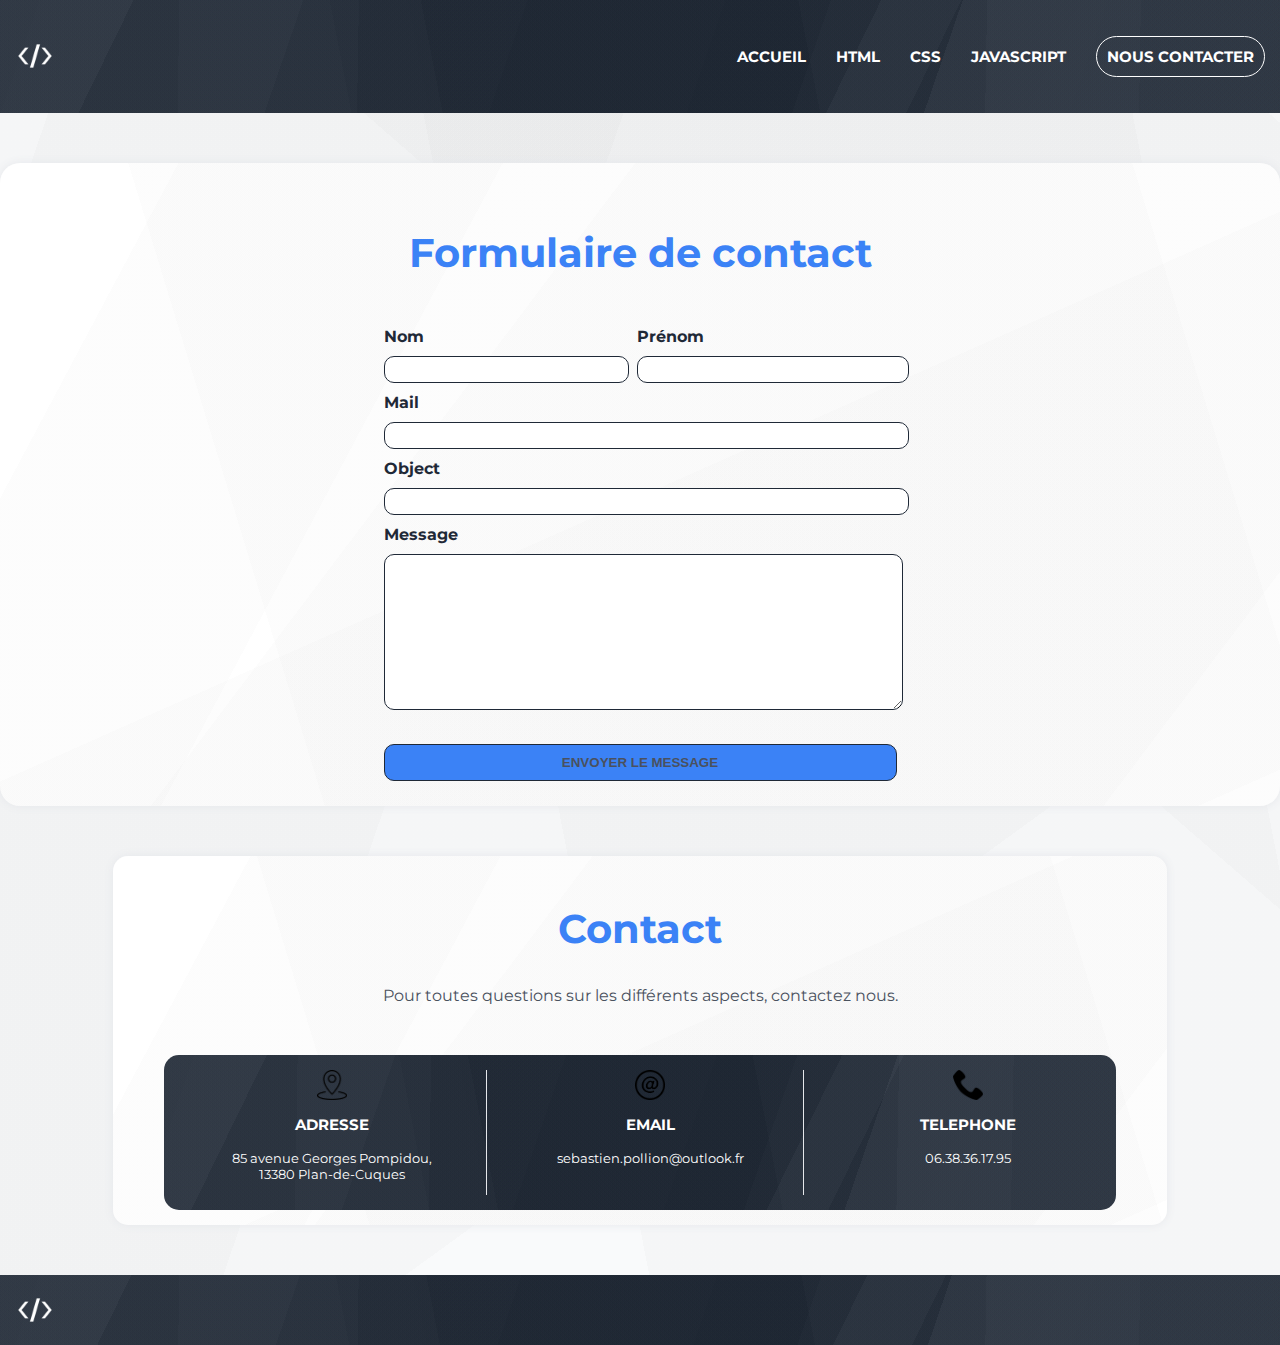
==== pages/contact.html @ adbff3ed "Projet Finalisé" ====
<!DOCTYPE html>
<html lang="fr">

<head>
    <meta charset="UTF-8" />
    <meta name="viewport" content="width=device-width, initial-scale=1.0" />
    <title>Contact</title>
    <link rel="stylesheet" href="../assets/css/style.css" />
    <script src="../assets/js/script.js"></script>
    <link rel="preconnect" href="https://fonts.googleapis.com" />
    <link rel="preconnect" href="https://fonts.gstatic.com" crossorigin />
    <link href="https://fonts.googleapis.com/css2?family=Montserrat:ital,wght@0,100..900;1,100..900&display=swap"
        rel="stylesheet" />
</head>

<body>
    <div class="overlay_menu_mobile" onclick="closeMenuMobile()"></div>
    <header>
        <h1>
            <a class="lien_dev" href="../index.html">
                <img class="logo_dev_img" src="../assets/images/logo_dev.png" alt="logo developpeur" />
            </a>
        </h1>
        <nav class="header_nav">
            <div class="header_nav_close" onclick="closeMenuMobile()">
                <svg xmlns="http://www.w3.org/2000/svg" fill="none" viewBox="0 0 24 24" stroke-width="1.5"
                    stroke="currentColor" class="size-6">
                    <path stroke-linecap="round" stroke-linejoin="round" d="M6 18 18 6M6 6l12 12" />
                </svg>
            </div>
            <ul class="header_nav_menu">
                <li><a class="header_nav_menu_link" href="../index.html">ACCUEIL</a></li>
                <li><a class="header_nav_menu_link" href="./HTML_explique.html">HTML</a></li>
                <li><a class="header_nav_menu_link" href="./CSS_explique.html">CSS</a></li>
                <li><a class="header_nav_menu_link" href="./JS_explique.html">JAVASCRIPT</a></li>
                <li><a id="lien_contact" class="header_nav_menu_link" href="./contact.html">NOUS CONTACTER</a></li>
            </ul>
        </nav>
        <div class="header_burger" onclick="openMenuMobile()">
            <svg viewBox="0 0 24 24" fill="none" xmlns="http://www.w3.org/2000/svg">
                <g id="SVGRepo_bgCarrier" stroke-width="0"></g>
                <g id="SVGRepo_tracerCarrier" stroke-linecap="round" stroke-linejoin="round"></g>
                <g id="SVGRepo_iconCarrier">
                    <path d="M4 18L20 18" stroke="#000000" stroke-width="2" stroke-linecap="round"></path>
                    <path d="M4 12L20 12" stroke="#000000" stroke-width="2" stroke-linecap="round"></path>
                    <path d="M4 6L20 6" stroke="#000000" stroke-width="2" stroke-linecap="round"></path>
                </g>
            </svg>
        </div>
    </header>

    <main>
        <form>
            <div class="all_form">
                <section id="formulaire">
                    <h2>Formulaire de contact</h2>

                    <div class="nom_prenom">
                        <div class="name">
                            <label for="name"> <strong>Nom</strong></label>

                            <input id="name" type="text">
                        </div>
                        <div class="fname">
                            <label for="fname"> <strong>Prénom</strong></label>

                            <input id="fname" type="text">
                        </div>
                    </div>
                    <div class="mail">
                        <label for="email">
                            <strong>Mail</strong>
                        </label>
                        <input type="email" name="email" id="email" required>
                    </div>
                    <div class="object">
                        <label for="object"> <strong>Object</strong></label>

                        <input id="other" type="text">
                    </div>
                    <div class="message">
                        <label for="message">
                            <strong>Message</strong>
                        </label>
                        <textarea name="message" id="message" rows="10">
                    </textarea>
                    </div>
                    <div class="send">
                        <input type="button" value="ENVOYER LE MESSAGE" onclick="openPopup(
                        )">
                    </div>
                </section>
                <div class="overlay_popup" onclick="closePopup()"></div>
                <article class="popup" id="popup">
                    <div class="popup_img">
                        <img src="../assets/images/verifier.png" alt="logo message envoyé">
                    </div>
                    <h2>Merci !</h2>
                    <p>Votre message a été envoyé avec succés. Merci!</p>
                    <button type="button" onclick="closePopup()">OK</button>
                </article>
            </div>
        </form>
        <section id="Contact">
            <h2>Contact</h2>
            <div class="description_contact">
                <p>Pour toutes questions sur les différents aspects, contactez nous.</p>
            </div>
            <div class="box_contact">
                <article class="adresse">
                    <div class="img_lien_contact">
                        <img src="../assets/images/contact_adresse.png" alt="logo adresse">
                    </div>
                    </a>
                    <h3>ADRESSE</h3>
                    <p>85 avenue Georges Pompidou, <br>13380 Plan-de-Cuques
                    </p>
                </article>
                <article class="email">
                    <div class="img_lien_contact">
                        <img src="../assets/images/contact_mail.png" alt="logo email">
                    </div>
                    </a>
                    <h3>EMAIL</h3>
                    <p>sebastien.pollion@outlook.fr
                    </p>
                </article>
                <article class="telephone">
                    <div class="img_lien_contact">
                        <img src="../assets/images/contact_tel.png" alt="logo telephone">
                    </div>
                    </a>
                    <h3>TELEPHONE</h3>
                    <p>06.38.36.17.95
                    </p>
                </article>
            </div>
        </section>
    </main>

    <footer>
        <div class="footer_lien">
            <a class="logo_dev" href="../index.html">
                <img class="logo_dev_img" src="../assets/images/logo_dev.png" alt="logo developpeur">
            </a>
        </div>
    </footer>

</body>

</html>
---- assets/css/style.css ----
body {
  font-family: "Montserrat", serif;
  margin: 0;
  background-image: linear-gradient(109deg,
      transparent 0%,
      transparent 5%,
      rgba(149, 149, 149, 0.04) 5%,
      rgba(149, 149, 149, 0.04) 38%,
      transparent 38%,
      transparent 100%),
    linear-gradient(324deg,
      transparent 0%,
      transparent 31%,
      rgba(149, 149, 149, 0.04) 31%,
      rgba(149, 149, 149, 0.04) 99%,
      transparent 99%,
      transparent 100%),
    linear-gradient(259deg,
      transparent 0%,
      transparent 11%,
      rgba(149, 149, 149, 0.04) 11%,
      rgba(149, 149, 149, 0.04) 57%,
      transparent 57%,
      transparent 100%),
    linear-gradient(221deg,
      transparent 0%,
      transparent 5%,
      rgba(149, 149, 149, 0.04) 5%,
      rgba(149, 149, 149, 0.04) 37%,
      transparent 37%,
      transparent 100%),
    linear-gradient(90deg, rgb(249, 250, 251), rgb(249, 250, 251));
}

/* Header START */

header {
  display: flex;
  justify-content: space-between;
  align-items: center;
  padding: 15px;
  font-weight: bolder;
  background-image: linear-gradient(116deg,
      rgba(232, 232, 232, 0.03) 0%,
      rgba(232, 232, 232, 0.03) 10%,
      rgba(14, 14, 14, 0.03) 10%,
      rgba(14, 14, 14, 0.03) 66%,
      rgba(232, 232, 232, 0.03) 66%,
      rgba(232, 232, 232, 0.03) 72%,
      rgba(44, 44, 44, 0.03) 72%,
      rgba(44, 44, 44, 0.03) 81%,
      rgba(51, 51, 51, 0.03) 81%,
      rgba(51, 51, 51, 0.03) 100%),
    linear-gradient(109deg,
      rgba(155, 155, 155, 0.03) 0%,
      rgba(155, 155, 155, 0.03) 23%,
      rgba(30, 30, 30, 0.03) 23%,
      rgba(30, 30, 30, 0.03) 63%,
      rgba(124, 124, 124, 0.03) 63%,
      rgba(124, 124, 124, 0.03) 73%,
      rgba(195, 195, 195, 0.03) 73%,
      rgba(195, 195, 195, 0.03) 84%,
      rgba(187, 187, 187, 0.03) 84%,
      rgba(187, 187, 187, 0.03) 100%),
    linear-gradient(79deg,
      rgba(254, 254, 254, 0.03) 0%,
      rgba(254, 254, 254, 0.03) 27%,
      rgba(180, 180, 180, 0.03) 27%,
      rgba(180, 180, 180, 0.03) 33%,
      rgba(167, 167, 167, 0.03) 33%,
      rgba(167, 167, 167, 0.03) 34%,
      rgba(68, 68, 68, 0.03) 34%,
      rgba(68, 68, 68, 0.03) 63%,
      rgba(171, 171, 171, 0.03) 63%,
      rgba(171, 171, 171, 0.03) 100%),
    linear-gradient(109deg,
      rgba(71, 71, 71, 0.03) 0%,
      rgba(71, 71, 71, 0.03) 3%,
      rgba(97, 97, 97, 0.03) 3%,
      rgba(97, 97, 97, 0.03) 40%,
      rgba(40, 40, 40, 0.03) 40%,
      rgba(40, 40, 40, 0.03) 55%,
      rgba(5, 5, 5, 0.03) 55%,
      rgba(5, 5, 5, 0.03) 73%,
      rgba(242, 242, 242, 0.03) 73%,
      rgba(242, 242, 242, 0.03) 100%),
    linear-gradient(271deg,
      rgba(70, 70, 70, 0.03) 0%,
      rgba(70, 70, 70, 0.03) 11%,
      rgba(178, 178, 178, 0.03) 11%,
      rgba(178, 178, 178, 0.03) 23%,
      rgba(28, 28, 28, 0.03) 23%,
      rgba(28, 28, 28, 0.03) 72%,
      rgba(152, 152, 152, 0.03) 72%,
      rgba(152, 152, 152, 0.03) 86%,
      rgba(43, 43, 43, 0.03) 86%,
      rgba(43, 43, 43, 0.03) 100%),
    linear-gradient(90deg, rgb(31, 41, 55), rgb(31, 41, 55));
}

.header_nav_menu {
  display: flex;
  list-style: none;
  gap: 30px;
}

.header_nav_menu a {
  text-decoration: none;
  color: #ffffff;
  font-size: 15px;
}

.header_nav_menu a:hover {
  opacity: 0.5;
}

.header_burger {
  display: none;
}

.header_nav_close {
  display: none;
}

h1 {
  width: 40px;
  height: 40px;
}

h1 img {
  width: 100%;
  height: 100%;
  object-fit: contain;
  filter: brightness(100) invert(1);
}

h1 img:hover {
  opacity: 0.5;
}

#lien_contact {
  border: 1px solid #ffffff;
  border-radius: 25px;
  padding: 10px;
}

#lien_contact:hover {
  background-color: #ffffff;
  transition-duration: 1s;
  color: #3b82f6;
  border: 1px solid #ffffff;
}

/* Header END */

/* Page d'accueil START */

#accueilIntro {
  display: flex;
  flex-direction: row;
  justify-content: center;
  align-items: center;
  gap: 20px;
  margin: 50px;
}

.acueil_intro_présentation {
  width: 40%;
  text-align: center;
  color: #4a515e;
}

.acueil_intro_présentation h2 {
  font-size: 40px;
  color: #3b82f6;
}

.intro_img {
  width: 600px;
  height: 400px;
}

.intro_img img {
  border-radius: 50px;
  width: 100%;
  height: 100%;
  object-fit: cover;
}

#accueilPresentation {
  display: flex;
  width: 80%;
  flex-direction: column;
  padding: 15px;
  margin: auto;
  margin-bottom: 50px;
  border-radius: 15px;
  box-shadow: 0 0 10px #e5e7eb;
  background-image: linear-gradient(307deg,
      transparent 0%,
      transparent 10%,
      rgba(190, 190, 190, 0.04) 10%,
      rgba(190, 190, 190, 0.04) 64%,
      transparent 64%,
      transparent 100%),
    linear-gradient(118deg,
      transparent 0%,
      transparent 11%,
      rgba(190, 190, 190, 0.04) 11%,
      rgba(190, 190, 190, 0.04) 31%,
      transparent 31%,
      transparent 100%),
    linear-gradient(73deg,
      transparent 0%,
      transparent 22%,
      rgba(190, 190, 190, 0.04) 22%,
      rgba(190, 190, 190, 0.04) 90%,
      transparent 90%,
      transparent 100%),
    linear-gradient(156deg,
      transparent 0%,
      transparent 51%,
      rgba(190, 190, 190, 0.04) 51%,
      rgba(190, 190, 190, 0.04) 97%,
      transparent 97%,
      transparent 100%),
    linear-gradient(90deg, rgb(255, 255, 255), rgb(255, 255, 255));
}

#accueilPresentation h2 {
  color: #3b82f6;
  font-size: 40px;
  text-align: center;
  text-decoration: underline;
}

#accueilPresentation article h3 {
  color: #1f2937;
}

#accueilPresentation article {
  width: 70%;
  color: #4a515e;
}

#accueilPresentation img {
  height: 100%;
  width: 100%;
  object-fit: cover;
  border-radius: 50px;
}

.dev_def,
.dev_ent,
.dev_salaire,
.dev_carriere,
.dev_types,
.dev_why,
.dev_qual {
  display: flex;
  align-items: center;
  gap: 20px;
  justify-content: center;
}

.dev_def_img,
.dev_ent_img,
.dev_salaire_img,
.dev_carriere_img,
.dev_types_img,
.dev_why_img,
.dev_qual_img {
  height: 20vh;
  width: 20%;
  min-height: 200px;
  min-width: 275px;
}

.first_order {
  order: -1;
}

/* Page d'accueil END */

/* HTML START */

#htmlIntroduction {
  display: flex;
  justify-content: center;
  gap: 20px;
  flex-direction: row;
  align-items: center;
  margin: 50px;
}

.html_intro_presentation {
  width: 40%;
  margin: 50px;
  text-align: center;
  color: #4a515e;
}

.html_intro_presentation h2 {
  font-size: 40px;
  color: #3b82f6;
}

.html_intro_video {
  width: 40%;
  height: 40vh;
  min-height: 300px;
  max-height: 450px;
}

.html_intro_video iframe {
  border: none;
  border-radius: 50px;
  width: 100%;
  height: 100%;
  object-fit: cover;
}

#htmlPresentation {
  display: flex;
  width: 80%;
  flex-direction: column;
  margin: auto;
  padding: 15px;
  margin-bottom: 50px;
  border-radius: 15px;
  box-shadow: 0 0 10px #e5e7eb;
  background-image: linear-gradient(307deg,
      transparent 0%,
      transparent 10%,
      rgba(190, 190, 190, 0.04) 10%,
      rgba(190, 190, 190, 0.04) 64%,
      transparent 64%,
      transparent 100%),
    linear-gradient(118deg,
      transparent 0%,
      transparent 11%,
      rgba(190, 190, 190, 0.04) 11%,
      rgba(190, 190, 190, 0.04) 31%,
      transparent 31%,
      transparent 100%),
    linear-gradient(73deg,
      transparent 0%,
      transparent 22%,
      rgba(190, 190, 190, 0.04) 22%,
      rgba(190, 190, 190, 0.04) 90%,
      transparent 90%,
      transparent 100%),
    linear-gradient(156deg,
      transparent 0%,
      transparent 51%,
      rgba(190, 190, 190, 0.04) 51%,
      rgba(190, 190, 190, 0.04) 97%,
      transparent 97%,
      transparent 100%),
    linear-gradient(90deg, rgb(255, 255, 255), rgb(255, 255, 255));
}

#htmlPresentation h2 {
  color: #3b82f6;
  font-size: 40px;
  text-align: center;
  text-decoration: underline;
}

#htmlPresentation h3 {
  color: #1f2937;
}

#htmlPresentation article {
  color: #4a515e;
  width: 60%;
}

#htmlPresentation img {
  height: 100%;
  width: 100%;
  object-fit: cover;
  object-position: left;
  border-radius: 10px;
}

#htmlPresentation .first_order {
  order: -1;
}

.html_doctype_img,
.html_bal_first_img,
.html_bal_tete_img,
.html_corps_img {
  height: 20vh;
  width: 20%;
  min-height: 200px;
  min-width: 275px;
}

.html_lang,
.html_type,
.html_doctype,
.html_bal_first,
.html_bal_tete,
.html_corps,
.html_arbre {
  display: flex;
  align-items: center;
  justify-content: center;
  gap: 20px;
  padding: 20px;
}

.html_lang_img {
  height: 310px;
  width: 350px;
}

.html_arbre_img {
  height: 350px;
  width: 325px;
}

.html_type_img {
  height: 200px;
  width: 350px;
}

#htmlGlossaire {
  display: flex;
  width: 80%;
  flex-direction: column;
  margin: auto;
  padding: 15px;
  margin-bottom: 50px;
  border-radius: 15px;
  box-shadow: 0 0 10px #e5e7eb;
  background-image: linear-gradient(307deg,
      transparent 0%,
      transparent 10%,
      rgba(190, 190, 190, 0.04) 10%,
      rgba(190, 190, 190, 0.04) 64%,
      transparent 64%,
      transparent 100%),
    linear-gradient(118deg,
      transparent 0%,
      transparent 11%,
      rgba(190, 190, 190, 0.04) 11%,
      rgba(190, 190, 190, 0.04) 31%,
      transparent 31%,
      transparent 100%),
    linear-gradient(73deg,
      transparent 0%,
      transparent 22%,
      rgba(190, 190, 190, 0.04) 22%,
      rgba(190, 190, 190, 0.04) 90%,
      transparent 90%,
      transparent 100%),
    linear-gradient(156deg,
      transparent 0%,
      transparent 51%,
      rgba(190, 190, 190, 0.04) 51%,
      rgba(190, 190, 190, 0.04) 97%,
      transparent 97%,
      transparent 100%),
    linear-gradient(90deg, rgb(255, 255, 255), rgb(255, 255, 255));
}

#htmlGlossaire h2 {
  color: #3b82f6;
  font-size: 40px;
  text-align: center;
  text-decoration: underline;
}

#htmlGlossaire h3 {
  color: #1f2937;
  margin: auto;
  margin-bottom: 20px;
}

#htmlGlossaire article {
  color: #4a515e;
}

#htmlGlossaire table {
  display: block;
  margin: auto;
  margin-bottom: 20px;
  width: 90%;
  border-collapse: collapse;
}

#htmlGlossaire p {
  width: 90%;
  margin: auto;
  margin-bottom: 20px;
}

#htmlGlossaire li {
  padding: 10px;
}

th {
  background-color: #3b82f6;
  color: #e5e7eb;
}

th,
td {
  padding: 15px;
}

td:nth-child(even) {
  width: 2000px;
}

td:nth-child(odd) {
  width: 20%;
  text-align: center;
}

tr,
td,
th {
  border: 1px solid #4a515e;
}

.highlight {
  background-color: #3b82f6;
}

/* HTML END */

/* CSS START */

#cssIntroduction {
  display: flex;
  justify-content: center;
  gap: 20px;
  flex-direction: row;
  align-items: center;
  margin: 50px;
}

.css_intro_presentation {
  width: 40%;
  margin: 50px;
  text-align: center;
  color: #4a515e;
}

.css_intro_presentation h2 {
  font-size: 40px;
  color: #3b82f6;
}

.css_intro_video {
  width: 40%;
  height: 40vh;
  min-height: 300px;
  max-height: 450px;
}

.css_intro_video iframe {
  border: none;
  border-radius: 50px;
  width: 100%;
  height: 100%;
  object-fit: cover;
}

#cssPresentation {
  display: flex;
  width: 80%;
  flex-direction: column;
  border-radius: 15px;
  box-shadow: 0 0 10px #e5e7eb;
  padding: 15px;
  margin: auto;
  margin-bottom: 50px;
  background-image: linear-gradient(307deg,
      transparent 0%,
      transparent 10%,
      rgba(190, 190, 190, 0.04) 10%,
      rgba(190, 190, 190, 0.04) 64%,
      transparent 64%,
      transparent 100%),
    linear-gradient(118deg,
      transparent 0%,
      transparent 11%,
      rgba(190, 190, 190, 0.04) 11%,
      rgba(190, 190, 190, 0.04) 31%,
      transparent 31%,
      transparent 100%),
    linear-gradient(73deg,
      transparent 0%,
      transparent 22%,
      rgba(190, 190, 190, 0.04) 22%,
      rgba(190, 190, 190, 0.04) 90%,
      transparent 90%,
      transparent 100%),
    linear-gradient(156deg,
      transparent 0%,
      transparent 51%,
      rgba(190, 190, 190, 0.04) 51%,
      rgba(190, 190, 190, 0.04) 97%,
      transparent 97%,
      transparent 100%),
    linear-gradient(90deg, rgb(255, 255, 255), rgb(255, 255, 255));
}

#cssPresentation h2 {
  color: #3b82f6;
  font-size: 40px;
  text-align: center;
  text-decoration: underline;
}

#cssPresentation h3 {
  color: #1f2937;
}

#cssPresentation article {
  color: #4a515e;
  width: 60%;
}

#cssPresentation .first_order {
  order: -1;
}

#cssPresentation img {
  height: 100%;
  width: 100%;
  object-fit: cover;
  border-radius: 10px;
}

.css_hist_img,
.css_obj_img,
.css_fonct_img,
.css_box_img {
  height: 20vh;
  width: 20%;
  min-height: 200px;
  min-width: 275px;
}

.css_hist,
.css_obj,
.css_fonct,
.css_box {
  display: flex;
  align-items: center;
  justify-content: center;
  gap: 20px;
  padding: 20px;
}

#cssGlossaire {
  display: flex;
  width: 80%;
  flex-direction: column;
  margin: auto;
  padding: 15px;
  margin-bottom: 50px;
  border-radius: 15px;
  box-shadow: 0 0 10px #e5e7eb;
  background-image: linear-gradient(307deg,
      transparent 0%,
      transparent 10%,
      rgba(190, 190, 190, 0.04) 10%,
      rgba(190, 190, 190, 0.04) 64%,
      transparent 64%,
      transparent 100%),
    linear-gradient(118deg,
      transparent 0%,
      transparent 11%,
      rgba(190, 190, 190, 0.04) 11%,
      rgba(190, 190, 190, 0.04) 31%,
      transparent 31%,
      transparent 100%),
    linear-gradient(73deg,
      transparent 0%,
      transparent 22%,
      rgba(190, 190, 190, 0.04) 22%,
      rgba(190, 190, 190, 0.04) 90%,
      transparent 90%,
      transparent 100%),
    linear-gradient(156deg,
      transparent 0%,
      transparent 51%,
      rgba(190, 190, 190, 0.04) 51%,
      rgba(190, 190, 190, 0.04) 97%,
      transparent 97%,
      transparent 100%),
    linear-gradient(90deg, rgb(255, 255, 255), rgb(255, 255, 255));
}

#cssGlossaire h2 {
  color: #3b82f6;
  font-size: 40px;
  text-align: center;
  text-decoration: underline;
}

#cssGlossaire h3 {
  color: #1f2937;
  margin: auto;
  margin-bottom: 20px;
  width: 90%;
}

#cssGlossaire article {
  color: #4a515e;
}

#cssGlossaire table {
  display: block;
  margin: auto;
  margin-bottom: 20px;
  width: 90%;
  border-collapse: collapse;
}

#cssGlossaire li {
  padding: 10px;
}

#cssGlossaire table td:nth-child(1) {
  width: 250px;
  text-align: center;
}

#cssGlossaire table td:nth-child(2) {
  width: 30%;
  text-align: center;
}

#cssGlossaire table td:nth-child(3) {
  width: 50%;
}

/* CSS END */

/* JavaScript START */

#jsIntroduction {
  display: flex;
  justify-content: center;
  gap: 15px;
  flex-direction: row;
  align-items: center;
  margin: 50px;
}

.js_intro_presentation {
  width: 40%;
  margin: 50px;
  text-align: center;
  color: #4a515e;
}

.js_intro_presentation h2 {
  font-size: 40px;
  color: #3b82f6;
}

.js_intro_video {
  width: 40%;
  height: 40vh;
  min-height: 300px;
  max-height: 450px;
}

.js_intro_video iframe {
  border: none;
  border-radius: 50px;
  width: 100%;
  height: 100%;
  object-fit: cover;
}

#jsPresentation {
  display: flex;
  width: 80%;
  flex-direction: column;
  border-radius: 15px;
  box-shadow: 0 0 10px #e5e7eb;
  padding: 15px;
  margin: auto;
  margin-bottom: 50px;
  background-image: linear-gradient(307deg,
      transparent 0%,
      transparent 10%,
      rgba(190, 190, 190, 0.04) 10%,
      rgba(190, 190, 190, 0.04) 64%,
      transparent 64%,
      transparent 100%),
    linear-gradient(118deg,
      transparent 0%,
      transparent 11%,
      rgba(190, 190, 190, 0.04) 11%,
      rgba(190, 190, 190, 0.04) 31%,
      transparent 31%,
      transparent 100%),
    linear-gradient(73deg,
      transparent 0%,
      transparent 22%,
      rgba(190, 190, 190, 0.04) 22%,
      rgba(190, 190, 190, 0.04) 90%,
      transparent 90%,
      transparent 100%),
    linear-gradient(156deg,
      transparent 0%,
      transparent 51%,
      rgba(190, 190, 190, 0.04) 51%,
      rgba(190, 190, 190, 0.04) 97%,
      transparent 97%,
      transparent 100%),
    linear-gradient(90deg, rgb(255, 255, 255), rgb(255, 255, 255));
}

#jsPresentation h2 {
  color: #3b82f6;
  font-size: 40px;
  text-align: center;
  text-decoration: underline;
}

#jsPresentation h3 {
  color: #1f2937;
}

#jsPresentation article {
  color: #4a515e;
  width: 60%;
}

#jsPresentation img {
  height: 100%;
  width: 100%;
  object-fit: cover;
  border-radius: 10px;
}

#jsPresentation .first_order {
  order: -1;
}

.js_histoire_img {
  height: 250px;
  width: 250px;
}

.js_role_img,
.js_avantage_img,
.js_complexe_img {
  height: 20vh;
  width: 20%;
  min-height: 200px;
  min-width: 275px;
}

.js_histoire,
.js_role,
.js_avantage,
.js_complexe {
  display: flex;
  align-items: center;
  justify-content: center;
  gap: 20px;
  padding: 20px;
}

/* JavaScript END */

/* Contact START */

form {
  display: flex;
  flex-direction: column;
  align-items: center;
  margin: auto;
  padding: 15px;
  margin-top: 50px;
  margin-bottom: 50px;
  background-image: linear-gradient(307deg,
      transparent 0%,
      transparent 10%,
      rgba(190, 190, 190, 0.04) 10%,
      rgba(190, 190, 190, 0.04) 64%,
      transparent 64%,
      transparent 100%),
    linear-gradient(118deg,
      transparent 0%,
      transparent 11%,
      rgba(190, 190, 190, 0.04) 11%,
      rgba(190, 190, 190, 0.04) 31%,
      transparent 31%,
      transparent 100%),
    linear-gradient(73deg,
      transparent 0%,
      transparent 22%,
      rgba(190, 190, 190, 0.04) 22%,
      rgba(190, 190, 190, 0.04) 90%,
      transparent 90%,
      transparent 100%),
    linear-gradient(156deg,
      transparent 0%,
      transparent 51%,
      rgba(190, 190, 190, 0.04) 51%,
      rgba(190, 190, 190, 0.04) 97%,
      transparent 97%,
      transparent 100%),
    linear-gradient(90deg, rgb(255, 255, 255), rgb(255, 255, 255));
  border-radius: 20px;
  box-shadow: 0 0 10px #e5e7eb;
}

form h2 {
  text-align: center;
  color: #3b82f6;
  margin-top: 50px;
  margin-bottom: 50px;
  font-size: 40px;
}

.nom_prenom {
  display: flex;
  width: 100%;
  gap: 20px;
  justify-content: space-between;
  color: #1f2937;
}

.mail {
  color: #1f2937;
}

.object {
  color: #1f2937;
}

.message {
  color: #1f2937;
}

form div input {
  width: 100%;
  margin-bottom: 10px;
  margin-top: 10px;
  padding: 5px;
  border: 1px solid #1f2937;
  border-radius: 10px;
  outline: 0;
  color: #4a515e;
}

input:focus {
  border: 1px solid #f59e0b;
}

textarea {
  width: 100%;
  border: 1px solid #1f2937;
  border-radius: 10px;
  margin-top: 10px;
  outline: 0;
}

textarea:focus {
  border: 1px solid #f59e0b;
}

.send {
  margin-top: 20px;
}

.send input {
  padding: 10px;
  background-color: #3b82f6;
  color: #4a515e;
  font-weight: bolder;
}

.send input:hover {
  background-color: #f59e0b;
  border: 1px solid #1f2937;
  transition-duration: 1s;
}

.popup {
  position: fixed;
  top: 50%;
  left: 50%;
  display: flex;
  flex-direction: column;
  justify-content: center;
  align-items: center;
  width: 20vw;
  margin: auto;
  background: #e5e7eb;
  border-radius: 6px;
  text-align: center;
  padding: 0 30px 30px;
  color: #4a515e;
  visibility: hidden;
  transition: transform 0.5s, top 0.5s;
  z-index: 3;
}

.popup.open {
  visibility: visible;
  transform: translate(-50%, -50%) scale(1);
}

.popup h2 {
  font-size: 38px;
  font-weight: 500;
  margin: 30px 0 10px;
}

.popup button {
  width: 100%;
  margin-top: 50px;
  padding: 10px 0;
  background: #3b82f6;
  border: 0;
  outline: none;
  font-size: 18px;
  border-radius: 4px;
  cursor: pointer;
  color: #4a515e;
  font-weight: 600;
}

.popup_img {
  width: 100px;
  height: 100px;
  margin-top: -50px;
  border-radius: 50%;
  background-color: #e5e7eb;
  box-shadow: 0 2px 5px rgba(0, 0, 0, 0.2);
}

.popup_img img {
  width: 100%;
  height: 100%;
}

.overlay_popup {
  position: fixed;
  top: 0;
  left: 0;
  width: 100vw;
  height: 100vh;
  background-color: rgba(0, 0, 0, 0.4);
  display: none;
  z-index: 3;
}

.overlay_popup {
  display: none;
}

.overlay_popup.open {
  display: block;
}

#Contact {
  background-image: linear-gradient(307deg,
      transparent 0%,
      transparent 10%,
      rgba(190, 190, 190, 0.04) 10%,
      rgba(190, 190, 190, 0.04) 64%,
      transparent 64%,
      transparent 100%),
    linear-gradient(118deg,
      transparent 0%,
      transparent 11%,
      rgba(190, 190, 190, 0.04) 11%,
      rgba(190, 190, 190, 0.04) 31%,
      transparent 31%,
      transparent 100%),
    linear-gradient(73deg,
      transparent 0%,
      transparent 22%,
      rgba(190, 190, 190, 0.04) 22%,
      rgba(190, 190, 190, 0.04) 90%,
      transparent 90%,
      transparent 100%),
    linear-gradient(156deg,
      transparent 0%,
      transparent 51%,
      rgba(190, 190, 190, 0.04) 51%,
      rgba(190, 190, 190, 0.04) 97%,
      transparent 97%,
      transparent 100%),
    linear-gradient(90deg, rgb(255, 255, 255), rgb(255, 255, 255));
  box-shadow: 0 0 10px #e5e7eb;
  margin: auto;
  margin-bottom: 50px;
  padding: 15px;
  width: 80%;
  border-radius: 15px;
}

#Contact h2 {
  font-size: 40px;
}

#Contact h2 {
  text-align: center;
  color: #3b82f6;
}

.description_contact {
  text-align: center;
  color: #4a515e;
}

#Contact .description_contact p {
  margin-bottom: 50px;
}

.box_contact {
  display: flex;
  gap: 30px;
  background-image: linear-gradient(116deg,
      rgba(232, 232, 232, 0.03) 0%,
      rgba(232, 232, 232, 0.03) 10%,
      rgba(14, 14, 14, 0.03) 10%,
      rgba(14, 14, 14, 0.03) 66%,
      rgba(232, 232, 232, 0.03) 66%,
      rgba(232, 232, 232, 0.03) 72%,
      rgba(44, 44, 44, 0.03) 72%,
      rgba(44, 44, 44, 0.03) 81%,
      rgba(51, 51, 51, 0.03) 81%,
      rgba(51, 51, 51, 0.03) 100%),
    linear-gradient(109deg,
      rgba(155, 155, 155, 0.03) 0%,
      rgba(155, 155, 155, 0.03) 23%,
      rgba(30, 30, 30, 0.03) 23%,
      rgba(30, 30, 30, 0.03) 63%,
      rgba(124, 124, 124, 0.03) 63%,
      rgba(124, 124, 124, 0.03) 73%,
      rgba(195, 195, 195, 0.03) 73%,
      rgba(195, 195, 195, 0.03) 84%,
      rgba(187, 187, 187, 0.03) 84%,
      rgba(187, 187, 187, 0.03) 100%),
    linear-gradient(79deg,
      rgba(254, 254, 254, 0.03) 0%,
      rgba(254, 254, 254, 0.03) 27%,
      rgba(180, 180, 180, 0.03) 27%,
      rgba(180, 180, 180, 0.03) 33%,
      rgba(167, 167, 167, 0.03) 33%,
      rgba(167, 167, 167, 0.03) 34%,
      rgba(68, 68, 68, 0.03) 34%,
      rgba(68, 68, 68, 0.03) 63%,
      rgba(171, 171, 171, 0.03) 63%,
      rgba(171, 171, 171, 0.03) 100%),
    linear-gradient(109deg,
      rgba(71, 71, 71, 0.03) 0%,
      rgba(71, 71, 71, 0.03) 3%,
      rgba(97, 97, 97, 0.03) 3%,
      rgba(97, 97, 97, 0.03) 40%,
      rgba(40, 40, 40, 0.03) 40%,
      rgba(40, 40, 40, 0.03) 55%,
      rgba(5, 5, 5, 0.03) 55%,
      rgba(5, 5, 5, 0.03) 73%,
      rgba(242, 242, 242, 0.03) 73%,
      rgba(242, 242, 242, 0.03) 100%),
    linear-gradient(271deg,
      rgba(70, 70, 70, 0.03) 0%,
      rgba(70, 70, 70, 0.03) 11%,
      rgba(178, 178, 178, 0.03) 11%,
      rgba(178, 178, 178, 0.03) 23%,
      rgba(28, 28, 28, 0.03) 23%,
      rgba(28, 28, 28, 0.03) 72%,
      rgba(152, 152, 152, 0.03) 72%,
      rgba(152, 152, 152, 0.03) 86%,
      rgba(43, 43, 43, 0.03) 86%,
      rgba(43, 43, 43, 0.03) 100%),
    linear-gradient(90deg, rgb(31, 41, 55), rgb(31, 41, 55));
  border-radius: 15px;
  padding: 15px;
  width: 90%;
  margin: auto;
  color: #ffffff;
}

.box_contact article {
  width: 33%;
  text-align: center;
  font-size: small;
}

.box_contact .img_lien_contact {
  width: 30px;
  height: 30px;
  margin: auto;
}

.box_contact .img_lien_contact img {
  width: 100%;
  height: 100%;
  object-fit: cover;
}

.email {
  border-right: 1px solid #e5e7eb;
  padding-right: 20px;
}

.adresse {
  border-right: 1px solid #e5e7eb;
  padding-right: 20px;
  padding-left: 20px;
}

/* Contact END */

/* Footer START */

footer {
  display: flex;
  justify-content: space-between;
  align-items: center;
  padding: 15px;
  font-weight: bolder;
  background-image: linear-gradient(116deg,
      rgba(232, 232, 232, 0.03) 0%,
      rgba(232, 232, 232, 0.03) 10%,
      rgba(14, 14, 14, 0.03) 10%,
      rgba(14, 14, 14, 0.03) 66%,
      rgba(232, 232, 232, 0.03) 66%,
      rgba(232, 232, 232, 0.03) 72%,
      rgba(44, 44, 44, 0.03) 72%,
      rgba(44, 44, 44, 0.03) 81%,
      rgba(51, 51, 51, 0.03) 81%,
      rgba(51, 51, 51, 0.03) 100%),
    linear-gradient(109deg,
      rgba(155, 155, 155, 0.03) 0%,
      rgba(155, 155, 155, 0.03) 23%,
      rgba(30, 30, 30, 0.03) 23%,
      rgba(30, 30, 30, 0.03) 63%,
      rgba(124, 124, 124, 0.03) 63%,
      rgba(124, 124, 124, 0.03) 73%,
      rgba(195, 195, 195, 0.03) 73%,
      rgba(195, 195, 195, 0.03) 84%,
      rgba(187, 187, 187, 0.03) 84%,
      rgba(187, 187, 187, 0.03) 100%),
    linear-gradient(79deg,
      rgba(254, 254, 254, 0.03) 0%,
      rgba(254, 254, 254, 0.03) 27%,
      rgba(180, 180, 180, 0.03) 27%,
      rgba(180, 180, 180, 0.03) 33%,
      rgba(167, 167, 167, 0.03) 33%,
      rgba(167, 167, 167, 0.03) 34%,
      rgba(68, 68, 68, 0.03) 34%,
      rgba(68, 68, 68, 0.03) 63%,
      rgba(171, 171, 171, 0.03) 63%,
      rgba(171, 171, 171, 0.03) 100%),
    linear-gradient(109deg,
      rgba(71, 71, 71, 0.03) 0%,
      rgba(71, 71, 71, 0.03) 3%,
      rgba(97, 97, 97, 0.03) 3%,
      rgba(97, 97, 97, 0.03) 40%,
      rgba(40, 40, 40, 0.03) 40%,
      rgba(40, 40, 40, 0.03) 55%,
      rgba(5, 5, 5, 0.03) 55%,
      rgba(5, 5, 5, 0.03) 73%,
      rgba(242, 242, 242, 0.03) 73%,
      rgba(242, 242, 242, 0.03) 100%),
    linear-gradient(271deg,
      rgba(70, 70, 70, 0.03) 0%,
      rgba(70, 70, 70, 0.03) 11%,
      rgba(178, 178, 178, 0.03) 11%,
      rgba(178, 178, 178, 0.03) 23%,
      rgba(28, 28, 28, 0.03) 23%,
      rgba(28, 28, 28, 0.03) 72%,
      rgba(152, 152, 152, 0.03) 72%,
      rgba(152, 152, 152, 0.03) 86%,
      rgba(43, 43, 43, 0.03) 86%,
      rgba(43, 43, 43, 0.03) 100%),
    linear-gradient(90deg, rgb(31, 41, 55), rgb(31, 41, 55));
}

.footer_lien {
  width: 40px;
  height: 40px;
}

.footer_lien img {
  width: 100%;
  height: 100%;
  object-fit: contain;
  filter: brightness(100) invert(1);
}

.footer_lien img:hover {
  opacity: 0.5;
}

/* Footer END */

/* Media Queries */

@media (max-width: 820px) {
  /* Media Queries Header START */

  .header_burger {
    display: block;
    cursor: pointer;
  }

  .header_burger svg {
    width: 40px;
    height: 40px;
    filter: brightness(100) invert(1);
  }

  .header_nav_close {
    display: block;
    cursor: pointer;
  }

  .header_nav_close svg {
    width: 40px;
    height: 40px;
    filter: brightness(100) invert(1);
    position: absolute;
    top: 37px;
    right: 15px;
  }

  .header_nav {
    position: fixed;
    top: 0;
    right: 0;
    width: 300px;
    height: 100vh;
    background-image: linear-gradient(116deg,
        rgba(232, 232, 232, 0.03) 0%,
        rgba(232, 232, 232, 0.03) 10%,
        rgba(14, 14, 14, 0.03) 10%,
        rgba(14, 14, 14, 0.03) 66%,
        rgba(232, 232, 232, 0.03) 66%,
        rgba(232, 232, 232, 0.03) 72%,
        rgba(44, 44, 44, 0.03) 72%,
        rgba(44, 44, 44, 0.03) 81%,
        rgba(51, 51, 51, 0.03) 81%,
        rgba(51, 51, 51, 0.03) 100%),
      linear-gradient(109deg,
        rgba(155, 155, 155, 0.03) 0%,
        rgba(155, 155, 155, 0.03) 23%,
        rgba(30, 30, 30, 0.03) 23%,
        rgba(30, 30, 30, 0.03) 63%,
        rgba(124, 124, 124, 0.03) 63%,
        rgba(124, 124, 124, 0.03) 73%,
        rgba(195, 195, 195, 0.03) 73%,
        rgba(195, 195, 195, 0.03) 84%,
        rgba(187, 187, 187, 0.03) 84%,
        rgba(187, 187, 187, 0.03) 100%),
      linear-gradient(79deg,
        rgba(254, 254, 254, 0.03) 0%,
        rgba(254, 254, 254, 0.03) 27%,
        rgba(180, 180, 180, 0.03) 27%,
        rgba(180, 180, 180, 0.03) 33%,
        rgba(167, 167, 167, 0.03) 33%,
        rgba(167, 167, 167, 0.03) 34%,
        rgba(68, 68, 68, 0.03) 34%,
        rgba(68, 68, 68, 0.03) 63%,
        rgba(171, 171, 171, 0.03) 63%,
        rgba(171, 171, 171, 0.03) 100%),
      linear-gradient(109deg,
        rgba(71, 71, 71, 0.03) 0%,
        rgba(71, 71, 71, 0.03) 3%,
        rgba(97, 97, 97, 0.03) 3%,
        rgba(97, 97, 97, 0.03) 40%,
        rgba(40, 40, 40, 0.03) 40%,
        rgba(40, 40, 40, 0.03) 55%,
        rgba(5, 5, 5, 0.03) 55%,
        rgba(5, 5, 5, 0.03) 73%,
        rgba(242, 242, 242, 0.03) 73%,
        rgba(242, 242, 242, 0.03) 100%),
      linear-gradient(271deg,
        rgba(70, 70, 70, 0.03) 0%,
        rgba(70, 70, 70, 0.03) 11%,
        rgba(178, 178, 178, 0.03) 11%,
        rgba(178, 178, 178, 0.03) 23%,
        rgba(28, 28, 28, 0.03) 23%,
        rgba(28, 28, 28, 0.03) 72%,
        rgba(152, 152, 152, 0.03) 72%,
        rgba(152, 152, 152, 0.03) 86%,
        rgba(43, 43, 43, 0.03) 86%,
        rgba(43, 43, 43, 0.03) 100%),
      linear-gradient(90deg, rgb(31, 41, 55), rgb(31, 41, 55));
    display: flex;
    justify-content: center;
    align-items: center;
    display: none;
    z-index: 2;
  }

  .header_nav.open {
    display: flex;
    animation: transformMenu 0.5s ease-in-out forwards;
  }

  @keyframes transformMenu {
    0% {
      transform: translateX(100%);
    }

    100% {
      transform: initial;
    }
  }

  .header_nav_menu {
    display: flex;
    flex-direction: column;
    align-items: flex-start;
    position: fixed;
    top: 50px;
    left: 10px;
  }

  .header_nav_menu_link {
    margin: 0;
  }

  .header_nav_menu_link a {
    font-size: 25px;
  }

  .overlay_menu_mobile {
    position: fixed;
    top: 0;
    left: 0;
    width: 100vw;
    height: 100vh;
    background-color: rgba(0, 0, 0, 0.4);
    display: none;
    z-index: 1;
  }

  .overlay_menu_mobile.open {
    display: block;
  }

  #lien_contact {
    border: none;
    border-radius: none;
    padding: 0;
  }

  #lien_contact:hover {
    background-color: none;
    transition-duration: none;
    color: #3b82f6;
    border: none;
  }

  /* Media Queries Header END */

  /* Media Queries Page d'accueil START */

  #accueilIntro {
    flex-direction: column;
    margin: 20px;
  }

  .acueil_intro_présentation {
    width: 90%;
  }

  .acueil_intro_présentation h2 {
    font-size: 150%;
  }

  .intro_img {
    width: 90%;
    height: 100%;
  }

  #accueilPresentation {
    width: 90%;
  }

  #accueilPresentation h2 {
    font-size: 150%;
  }

  #accueilPresentation article {
    width: 90%;
  }

  .dev_def,
  .dev_ent,
  .dev_salaire,
  .dev_carriere,
  .dev_types,
  .dev_why,
  .dev_qual {
    flex-direction: column;
  }

  .dev_def_img,
  .dev_ent_img,
  .dev_salaire_img,
  .dev_carriere_img,
  .dev_types_img,
  .dev_why_img,
  .dev_qual_img {
    height: 50%;
    width: 50%;
  }

  .first_order {
    order: 0;
  }

  /* Media Queries Page d'accueil END */

  /* Media Queries HTML START */

  #htmlIntroduction {
    flex-direction: column;
    margin: 20px;
  }

  .html_intro_presentation {
    width: 90%;
  }

  .html_intro_presentation h2 {
    font-size: 150%;
  }

  .html_intro_video {
    width: 90%;
    height: 50vh;
    min-height: 150px;
    max-height: 350px;
  }

  #htmlPresentation {
    width: 90%;
  }

  #htmlPresentation h2 {
    font-size: 150%;
  }

  #htmlPresentation article {
    width: 90%;
  }

  #htmlPresentation .first_order {
    order: 0;
  }

  .html_doctype_img,
  .html_bal_first_img,
  .html_bal_tete_img,
  .html_corps_img,
  .html_lang_img,
  .html_arbre_img,
  .html_type_img {
    height: 50%;
    width: 50%;
  }

  .html_lang,
  .html_type,
  .html_doctype,
  .html_bal_first,
  .html_bal_tete,
  .html_corps,
  .html_arbre,
  .html_type {
    flex-direction: column;
  }

  #htmlGlossaire {
    width: 90%;
  }

  /* Media Queries HTML END */

  /* Media Queries CSS START */

  #cssIntroduction {
    flex-direction: column;
    margin: 20px;
  }

  .css_intro_presentation {
    width: 90%;
  }

  .css_intro_presentation h2 {
    font-size: 150%;
  }

  .css_intro_video {
    width: 90%;
    height: 50vh;
    min-height: 150px;
    max-height: 350px;
  }

  #cssPresentation {
    width: 90%;
  }

  #cssPresentation h2 {
    font-size: 150%;
  }

  #cssPresentation article {
    width: 90%;
  }

  #cssPresentation .first_order {
    order: 0;
  }

  .css_hist_img,
  .css_obj_img,
  .css_fonct_img,
  .css_box_img {
    height: 50%;
    width: 50%;
  }

  .css_hist,
  .css_obj,
  .css_fonct,
  .css_box {
    flex-direction: column;
  }

  #cssGlossaire table {
    font-size: 8px;
    margin: center;
  }

  /* Media Queries CSS END */

  /* Media Queries JavaScript START */

  #jsIntroduction {
    flex-direction: column;
    margin: 20px;
  }

  .js_intro_presentation {
    width: 90%;
  }

  .js_intro_presentation h2 {
    font-size: 150%;
  }

  .js_intro_video {
    width: 90%;
    height: 50vh;
    min-height: 150px;
    max-height: 350px;
  }

  #jsPresentation {
    width: 90%;
  }

  #jsPresentation h2 {
    font-size: 150%;
  }

  #jsPresentation article {
    width: 90%;
  }

  #jsPresentation .first_order {
    order: 0;
  }

  .js_histoire_img {
    height: 250px;
    width: 250px;
  }

  .js_histoire_img,
  .js_role_img,
  .js_avantage_img,
  .js_complexe_img {
    height: 50%;
    width: 50%;
  }

  .js_histoire,
  .js_role,
  .js_avantage,
  .js_complexe {
    flex-direction: column;
  }

  /* Media Queries JavaScript END */

  /* Media Queries Contact START */

  form {
    margin-top: 20px;
    margin-bottom: 20px;
    width: 75%;
  }

  .popup {
    width: 60vw;
  }

  #Contact {
    margin-bottom: 20px;
    width: 90%;
    margin: auto;
  }

  #Contact h2 {
    font-size: 150%;
  }

  #Contact .description_contact p,
  #Contact .box_contact p {
    margin-bottom: 20px;
    font-size: smaller;
  }

  .box_contact {
    width: 90%;
    gap: 10px;
    flex-direction: column;
    align-items: center;
  }

  .box_contact article {
    font-size: smaller;
    width: 90%;
  }

  .box_contact .img_lien_contact {
    width: 20px;
    height: 20px;
  }

  .email {
    border-right: none;
    padding: 0;
  }

  .adresse {
    border-right: none;
    padding: 0;
  }

  /* Media Queries Contact END */
}
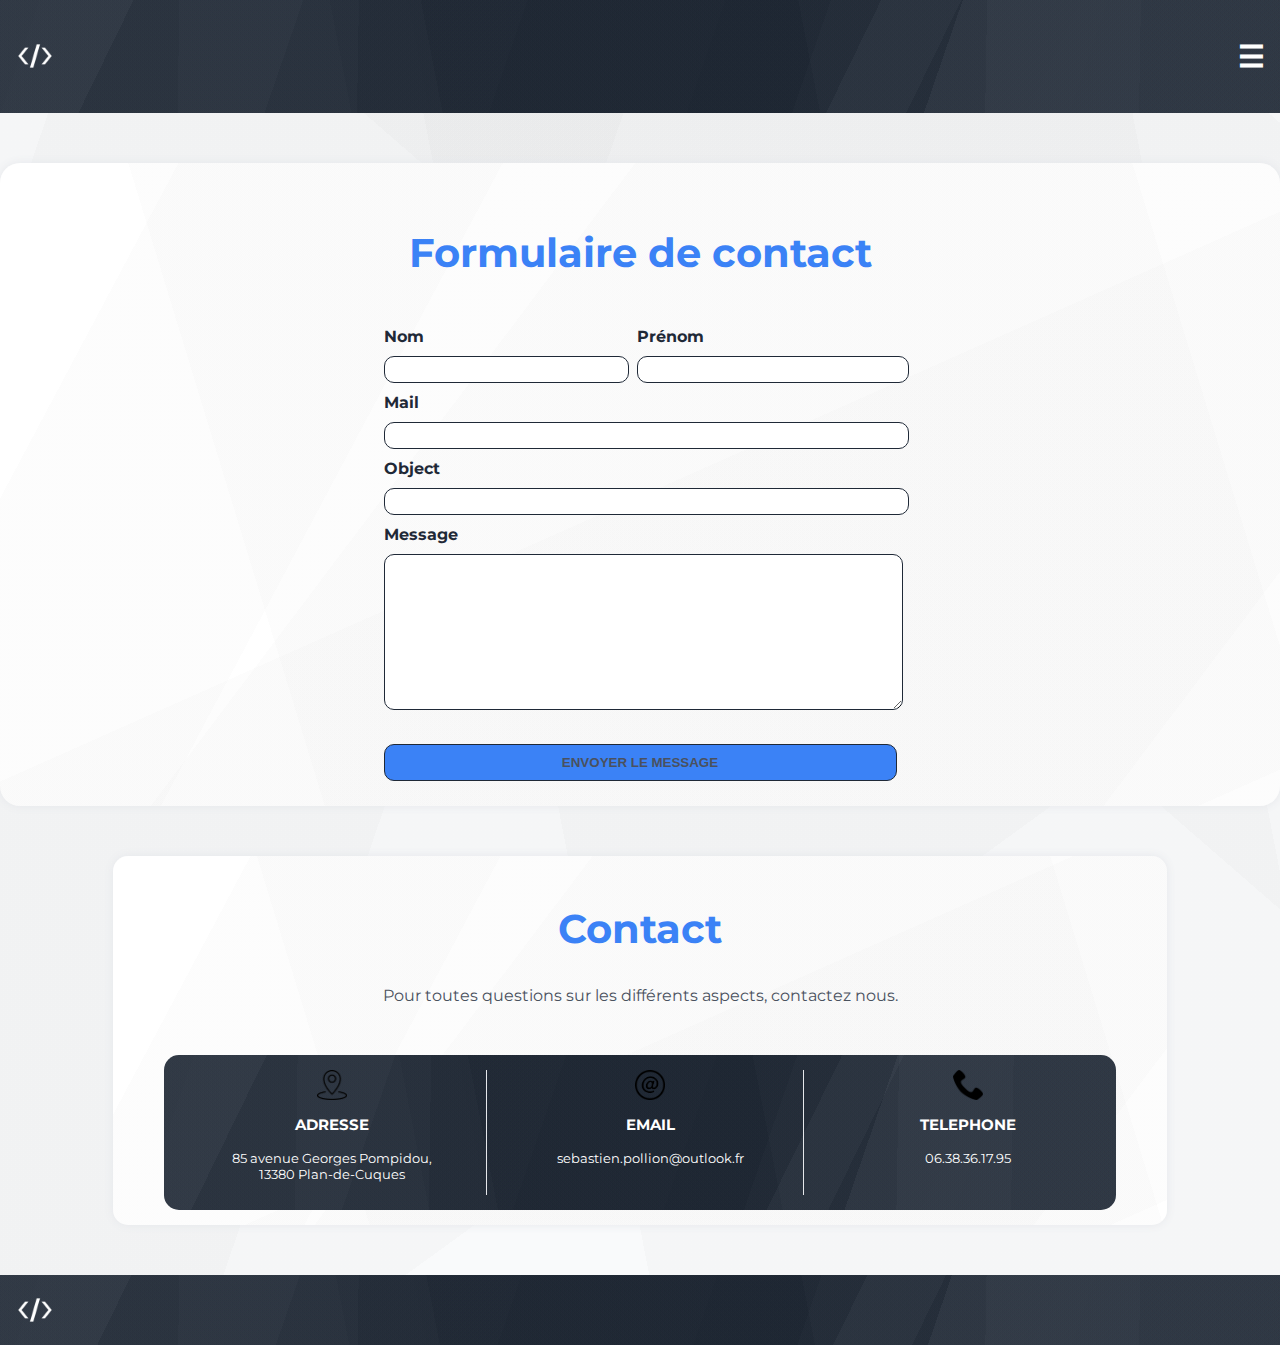
==== commit 7c3ac5b2: "menu burger" ====
--- a/pages/contact.html
+++ b/pages/contact.html
@@ -22,32 +22,20 @@
             </a>
         </h1>
         <nav class="header_nav">
-            <div class="header_nav_close" onclick="closeMenuMobile()">
-                <svg xmlns="http://www.w3.org/2000/svg" fill="none" viewBox="0 0 24 24" stroke-width="1.5"
-                    stroke="currentColor" class="size-6">
-                    <path stroke-linecap="round" stroke-linejoin="round" d="M6 18 18 6M6 6l12 12" />
-                </svg>
+            <div class="burger-btn" onclick="openMenuMobile()">&#9776;</div>
+            <div class="menu" id="menu">
+                <div class="close-btn" onclick="closeMenuMobile()">&times;</div>
+                <ul>
+                    <li><a href="../index.html">ACCUEIL</a></li>
+                    <li><a href="../pages/HTML_explique.html">HTML</a></li>
+                    <li><a href="../pages/CSS_explique.html">CSS</a></li>
+                    <li><a href="../pages/JS_explique.html">JAVASCRIPT</a></li>
+                    <li><a href="../pages/contact.html">CONTACT</a></li>
+                </ul>
             </div>
-            <ul class="header_nav_menu">
-                <li><a class="header_nav_menu_link" href="../index.html">ACCUEIL</a></li>
-                <li><a class="header_nav_menu_link" href="./HTML_explique.html">HTML</a></li>
-                <li><a class="header_nav_menu_link" href="./CSS_explique.html">CSS</a></li>
-                <li><a class="header_nav_menu_link" href="./JS_explique.html">JAVASCRIPT</a></li>
-                <li><a id="lien_contact" class="header_nav_menu_link" href="./contact.html">NOUS CONTACTER</a></li>
-            </ul>
         </nav>
-        <div class="header_burger" onclick="openMenuMobile()">
-            <svg viewBox="0 0 24 24" fill="none" xmlns="http://www.w3.org/2000/svg">
-                <g id="SVGRepo_bgCarrier" stroke-width="0"></g>
-                <g id="SVGRepo_tracerCarrier" stroke-linecap="round" stroke-linejoin="round"></g>
-                <g id="SVGRepo_iconCarrier">
-                    <path d="M4 18L20 18" stroke="#000000" stroke-width="2" stroke-linecap="round"></path>
-                    <path d="M4 12L20 12" stroke="#000000" stroke-width="2" stroke-linecap="round"></path>
-                    <path d="M4 6L20 6" stroke="#000000" stroke-width="2" stroke-linecap="round"></path>
-                </g>
-            </svg>
-        </div>
     </header>
+
 
     <main>
         <form>
--- a/assets/css/style.css
+++ b/assets/css/style.css
@@ -104,22 +104,110 @@
   gap: 30px;
 }
 
-.header_nav_menu a {
+.menu {
+  display: none;
+  position: fixed;
+  top: 0;
+  right: 0;
+  width: 250px;
+  height: 100%;
+  background-image: linear-gradient(116deg,
+      rgba(232, 232, 232, 0.03) 0%,
+      rgba(232, 232, 232, 0.03) 10%,
+      rgba(14, 14, 14, 0.03) 10%,
+      rgba(14, 14, 14, 0.03) 66%,
+      rgba(232, 232, 232, 0.03) 66%,
+      rgba(232, 232, 232, 0.03) 72%,
+      rgba(44, 44, 44, 0.03) 72%,
+      rgba(44, 44, 44, 0.03) 81%,
+      rgba(51, 51, 51, 0.03) 81%,
+      rgba(51, 51, 51, 0.03) 100%),
+    linear-gradient(109deg,
+      rgba(155, 155, 155, 0.03) 0%,
+      rgba(155, 155, 155, 0.03) 23%,
+      rgba(30, 30, 30, 0.03) 23%,
+      rgba(30, 30, 30, 0.03) 63%,
+      rgba(124, 124, 124, 0.03) 63%,
+      rgba(124, 124, 124, 0.03) 73%,
+      rgba(195, 195, 195, 0.03) 73%,
+      rgba(195, 195, 195, 0.03) 84%,
+      rgba(187, 187, 187, 0.03) 84%,
+      rgba(187, 187, 187, 0.03) 100%),
+    linear-gradient(79deg,
+      rgba(254, 254, 254, 0.03) 0%,
+      rgba(254, 254, 254, 0.03) 27%,
+      rgba(180, 180, 180, 0.03) 27%,
+      rgba(180, 180, 180, 0.03) 33%,
+      rgba(167, 167, 167, 0.03) 33%,
+      rgba(167, 167, 167, 0.03) 34%,
+      rgba(68, 68, 68, 0.03) 34%,
+      rgba(68, 68, 68, 0.03) 63%,
+      rgba(171, 171, 171, 0.03) 63%,
+      rgba(171, 171, 171, 0.03) 100%),
+    linear-gradient(109deg,
+      rgba(71, 71, 71, 0.03) 0%,
+      rgba(71, 71, 71, 0.03) 3%,
+      rgba(97, 97, 97, 0.03) 3%,
+      rgba(97, 97, 97, 0.03) 40%,
+      rgba(40, 40, 40, 0.03) 40%,
+      rgba(40, 40, 40, 0.03) 55%,
+      rgba(5, 5, 5, 0.03) 55%,
+      rgba(5, 5, 5, 0.03) 73%,
+      rgba(242, 242, 242, 0.03) 73%,
+      rgba(242, 242, 242, 0.03) 100%),
+    linear-gradient(271deg,
+      rgba(70, 70, 70, 0.03) 0%,
+      rgba(70, 70, 70, 0.03) 11%,
+      rgba(178, 178, 178, 0.03) 11%,
+      rgba(178, 178, 178, 0.03) 23%,
+      rgba(28, 28, 28, 0.03) 23%,
+      rgba(28, 28, 28, 0.03) 72%,
+      rgba(152, 152, 152, 0.03) 72%,
+      rgba(152, 152, 152, 0.03) 86%,
+      rgba(43, 43, 43, 0.03) 86%,
+      rgba(43, 43, 43, 0.03) 100%),
+    linear-gradient(90deg, rgb(31, 41, 55), rgb(31, 41, 55));
+  color: white;
+  padding: 20px;
+  box-shadow: -2px 0 5px rgba(0, 0, 0, 0.5);
+}
+
+.menu ul {
+  list-style: none;
+  padding: 15px;
+}
+
+.menu a {
+  color: white;
   text-decoration: none;
-  color: #ffffff;
-  font-size: 15px;
-}
-
-.header_nav_menu a:hover {
-  opacity: 0.5;
-}
-
-.header_burger {
+  display: block;
+  margin: 10px 0;
+  padding: 10px;
+}
+
+.menu .close-btn {
+  position: absolute;
+  top: 15px;
+  right: 15px;
+  font-size: 40px;
+  cursor: pointer;
+}
+
+.burger-btn {
+  position: flex;
+  font-size: 30px;
+  color: white;
+  cursor: pointer;
+}
+
+.overlay_menu_mobile {
   display: none;
-}
-
-.header_nav_close {
-  display: none;
+  position: fixed;
+  top: 0;
+  left: 0;
+  width: 100vw;
+  height: 100vh;
+  background-color: rgba(0, 0, 0, 0.5);
 }
 
 h1 {
@@ -136,19 +224,6 @@
 
 h1 img:hover {
   opacity: 0.5;
-}
-
-#lien_contact {
-  border: 1px solid #ffffff;
-  border-radius: 25px;
-  padding: 10px;
-}
-
-#lien_contact:hover {
-  background-color: #ffffff;
-  transition-duration: 1s;
-  color: #3b82f6;
-  border: 1px solid #ffffff;
 }
 
 /* Header END */
@@ -1310,164 +1385,6 @@
 /* Media Queries */
 
 @media (max-width: 820px) {
-  /* Media Queries Header START */
-
-  .header_burger {
-    display: block;
-    cursor: pointer;
-  }
-
-  .header_burger svg {
-    width: 40px;
-    height: 40px;
-    filter: brightness(100) invert(1);
-  }
-
-  .header_nav_close {
-    display: block;
-    cursor: pointer;
-  }
-
-  .header_nav_close svg {
-    width: 40px;
-    height: 40px;
-    filter: brightness(100) invert(1);
-    position: absolute;
-    top: 37px;
-    right: 15px;
-  }
-
-  .header_nav {
-    position: fixed;
-    top: 0;
-    right: 0;
-    width: 300px;
-    height: 100vh;
-    background-image: linear-gradient(116deg,
-        rgba(232, 232, 232, 0.03) 0%,
-        rgba(232, 232, 232, 0.03) 10%,
-        rgba(14, 14, 14, 0.03) 10%,
-        rgba(14, 14, 14, 0.03) 66%,
-        rgba(232, 232, 232, 0.03) 66%,
-        rgba(232, 232, 232, 0.03) 72%,
-        rgba(44, 44, 44, 0.03) 72%,
-        rgba(44, 44, 44, 0.03) 81%,
-        rgba(51, 51, 51, 0.03) 81%,
-        rgba(51, 51, 51, 0.03) 100%),
-      linear-gradient(109deg,
-        rgba(155, 155, 155, 0.03) 0%,
-        rgba(155, 155, 155, 0.03) 23%,
-        rgba(30, 30, 30, 0.03) 23%,
-        rgba(30, 30, 30, 0.03) 63%,
-        rgba(124, 124, 124, 0.03) 63%,
-        rgba(124, 124, 124, 0.03) 73%,
-        rgba(195, 195, 195, 0.03) 73%,
-        rgba(195, 195, 195, 0.03) 84%,
-        rgba(187, 187, 187, 0.03) 84%,
-        rgba(187, 187, 187, 0.03) 100%),
-      linear-gradient(79deg,
-        rgba(254, 254, 254, 0.03) 0%,
-        rgba(254, 254, 254, 0.03) 27%,
-        rgba(180, 180, 180, 0.03) 27%,
-        rgba(180, 180, 180, 0.03) 33%,
-        rgba(167, 167, 167, 0.03) 33%,
-        rgba(167, 167, 167, 0.03) 34%,
-        rgba(68, 68, 68, 0.03) 34%,
-        rgba(68, 68, 68, 0.03) 63%,
-        rgba(171, 171, 171, 0.03) 63%,
-        rgba(171, 171, 171, 0.03) 100%),
-      linear-gradient(109deg,
-        rgba(71, 71, 71, 0.03) 0%,
-        rgba(71, 71, 71, 0.03) 3%,
-        rgba(97, 97, 97, 0.03) 3%,
-        rgba(97, 97, 97, 0.03) 40%,
-        rgba(40, 40, 40, 0.03) 40%,
-        rgba(40, 40, 40, 0.03) 55%,
-        rgba(5, 5, 5, 0.03) 55%,
-        rgba(5, 5, 5, 0.03) 73%,
-        rgba(242, 242, 242, 0.03) 73%,
-        rgba(242, 242, 242, 0.03) 100%),
-      linear-gradient(271deg,
-        rgba(70, 70, 70, 0.03) 0%,
-        rgba(70, 70, 70, 0.03) 11%,
-        rgba(178, 178, 178, 0.03) 11%,
-        rgba(178, 178, 178, 0.03) 23%,
-        rgba(28, 28, 28, 0.03) 23%,
-        rgba(28, 28, 28, 0.03) 72%,
-        rgba(152, 152, 152, 0.03) 72%,
-        rgba(152, 152, 152, 0.03) 86%,
-        rgba(43, 43, 43, 0.03) 86%,
-        rgba(43, 43, 43, 0.03) 100%),
-      linear-gradient(90deg, rgb(31, 41, 55), rgb(31, 41, 55));
-    display: flex;
-    justify-content: center;
-    align-items: center;
-    display: none;
-    z-index: 2;
-  }
-
-  .header_nav.open {
-    display: flex;
-    animation: transformMenu 0.5s ease-in-out forwards;
-  }
-
-  @keyframes transformMenu {
-    0% {
-      transform: translateX(100%);
-    }
-
-    100% {
-      transform: initial;
-    }
-  }
-
-  .header_nav_menu {
-    display: flex;
-    flex-direction: column;
-    align-items: flex-start;
-    position: fixed;
-    top: 50px;
-    left: 10px;
-  }
-
-  .header_nav_menu_link {
-    margin: 0;
-  }
-
-  .header_nav_menu_link a {
-    font-size: 25px;
-  }
-
-  .overlay_menu_mobile {
-    position: fixed;
-    top: 0;
-    left: 0;
-    width: 100vw;
-    height: 100vh;
-    background-color: rgba(0, 0, 0, 0.4);
-    display: none;
-    z-index: 1;
-  }
-
-  .overlay_menu_mobile.open {
-    display: block;
-  }
-
-  #lien_contact {
-    border: none;
-    border-radius: none;
-    padding: 0;
-  }
-
-  #lien_contact:hover {
-    background-color: none;
-    transition-duration: none;
-    color: #3b82f6;
-    border: none;
-  }
-
-  /* Media Queries Header END */
-
   /* Media Queries Page d'accueil START */
 
   #accueilIntro {
